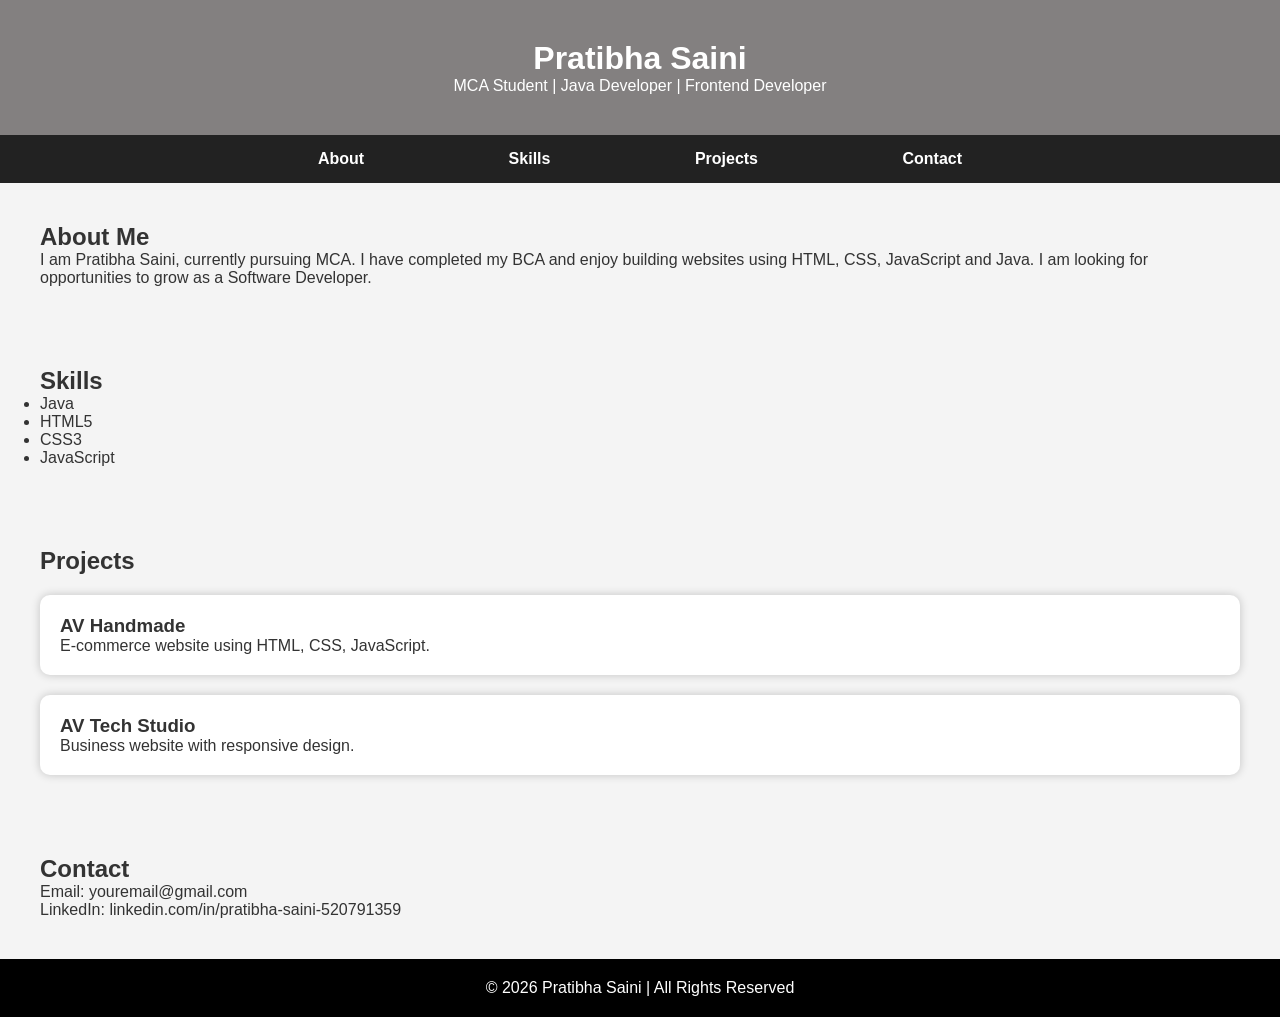
==== index.html @ 303714fa "messahe" ====
<!DOCTYPE html>
<html lang="en">
<head>
    <meta charset="UTF-8">
    <meta name="viewport" content="width=device-width, initial-scale=1.0">
    <title>Pratibha Saini | Portfolio</title>
    <link rel="stylesheet" href="style.css">
</head>
<body>

<header>
    <h1>Pratibha Saini</h1>
    <p>MCA Student | Java Developer | Frontend Developer</p>
</header>

<nav>
    <a href="#about">About</a>
    <a href="#skills">Skills</a>
    <a href="#projects">Projects</a>
    <a href="#contact">Contact</a>
</nav>

<section id="about">
    <h2>About Me</h2>
    <p>
        I am Pratibha Saini, currently pursuing MCA. I have completed my
        BCA and enjoy building websites using HTML, CSS, JavaScript and Java.
        I am looking for opportunities to grow as a Software Developer.
    </p>
</section>

<section id="skills">
    <h2>Skills</h2>
    <ul>
        <li>Java</li>
        <li>HTML5</li>
        <li>CSS3</li>
        <li>JavaScript</li>
    </ul>
</section>

<section id="projects">
    <h2>Projects</h2>

    <div class="card">
        <h3>AV Handmade</h3>
        <p>E-commerce website using HTML, CSS, JavaScript.</p>
    </div>

    <div class="card">
        <h3>AV Tech Studio</h3>
        <p>Business website with responsive design.</p>
    </div>

</section>

<section id="contact">
    <h2>Contact</h2>
    <p>Email: youremail@gmail.com</p>
    <p>LinkedIn: linkedin.com/in/pratibha-saini-520791359</p>
</section>

<footer>
    <p>© 2026 Pratibha Saini | All Rights Reserved</p>
</footer>

</body>
</html>
---- style.css ----
*{
    margin:0;
    padding:0;
    box-sizing:border-box;
    font-family:Arial,sans-serif;
}

body{
    background:#f4f4f4;
    color:#333;
}

header{
    background:#000;
    color:#fff;
    text-align:center;
    padding:40px;
    background-color: rgb(131, 128, 128);
}

nav{
    background:#222;
    text-align:center;
    padding:15px;
}

nav a{
    color:white;
    text-decoration:none;
    margin:70px;
    font-weight:bold;
}

section {
    padding:40px;
   
}

h2:hover{
    color:#000;
    margin-bottom:15px;
     background-color: rgb(78, 8, 8);
}

.card{
    background:white;
    padding:20px;
    margin-top:20px;
    border-radius:10px;
    box-shadow:0 0 10px rgba(0,0,0,.2);
}

footer{
    background:#000;
    color:white;
    text-align:center;
    padding:20px;
}
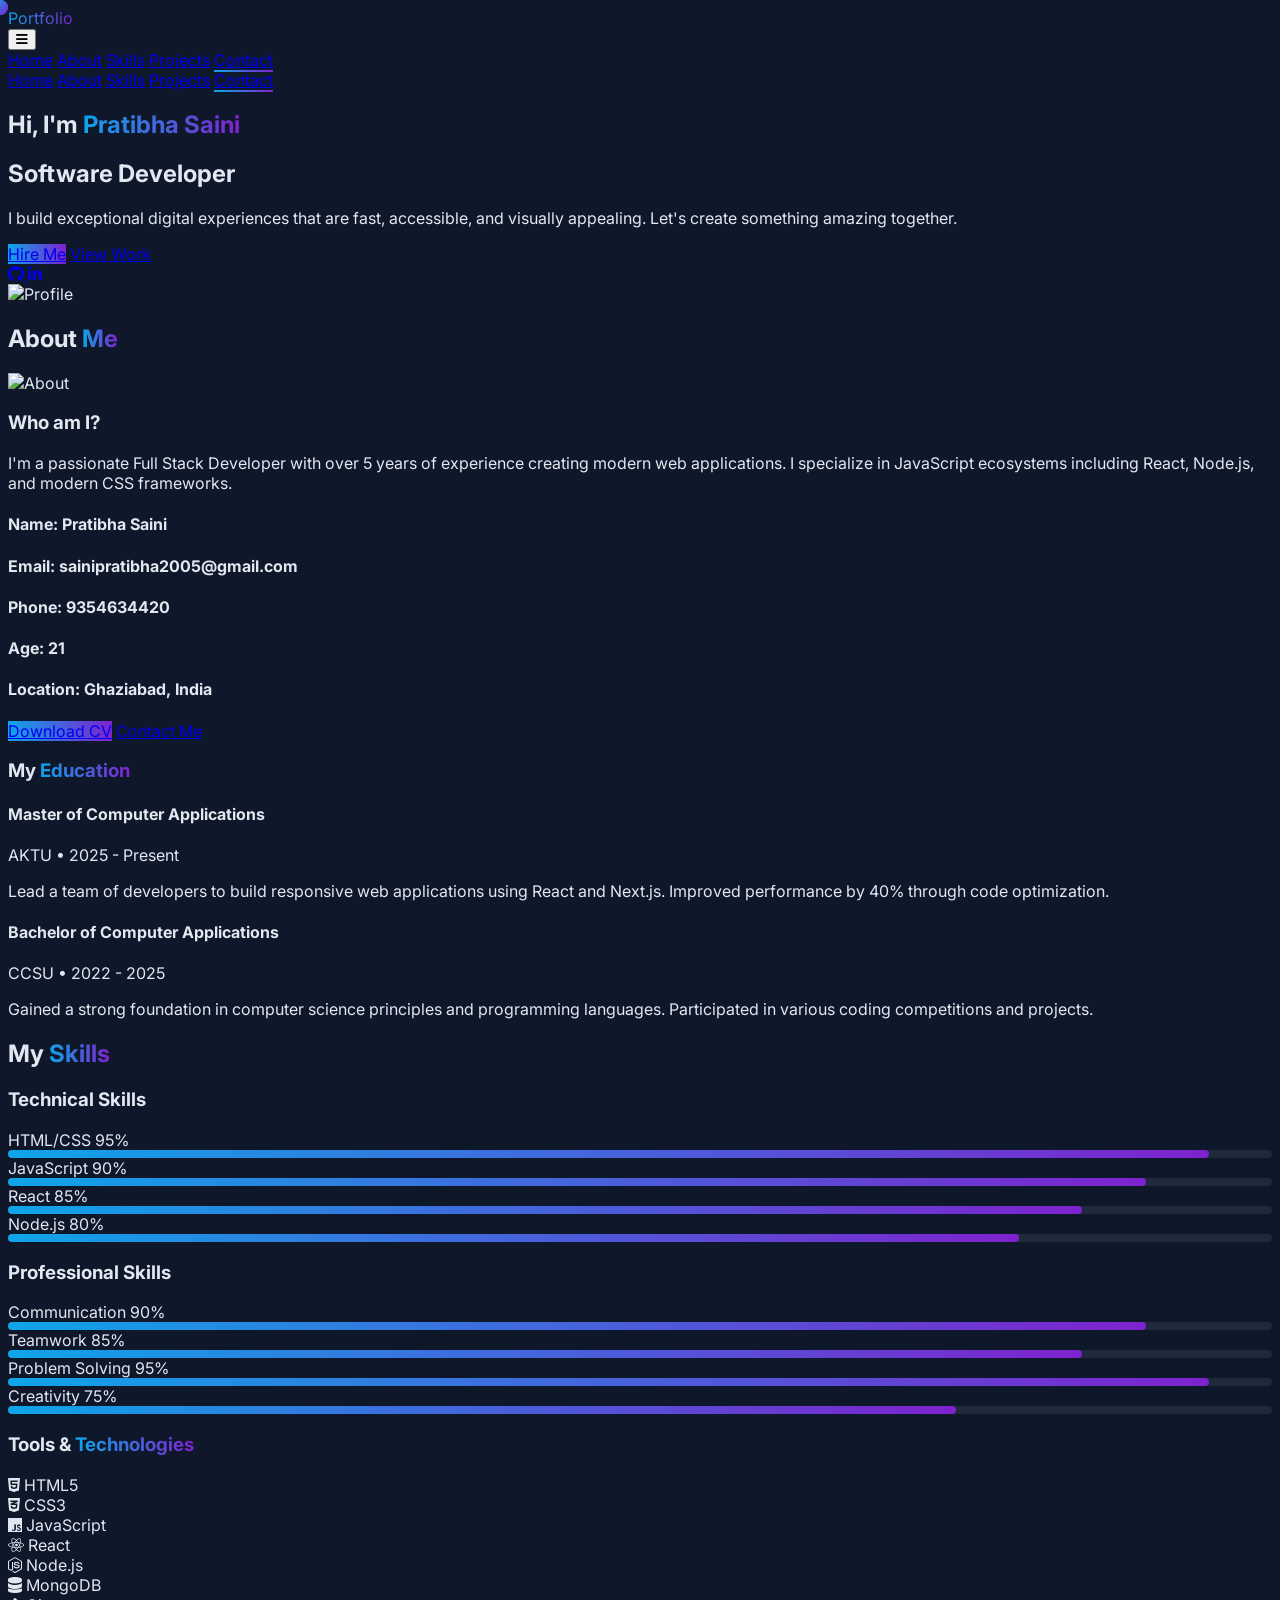
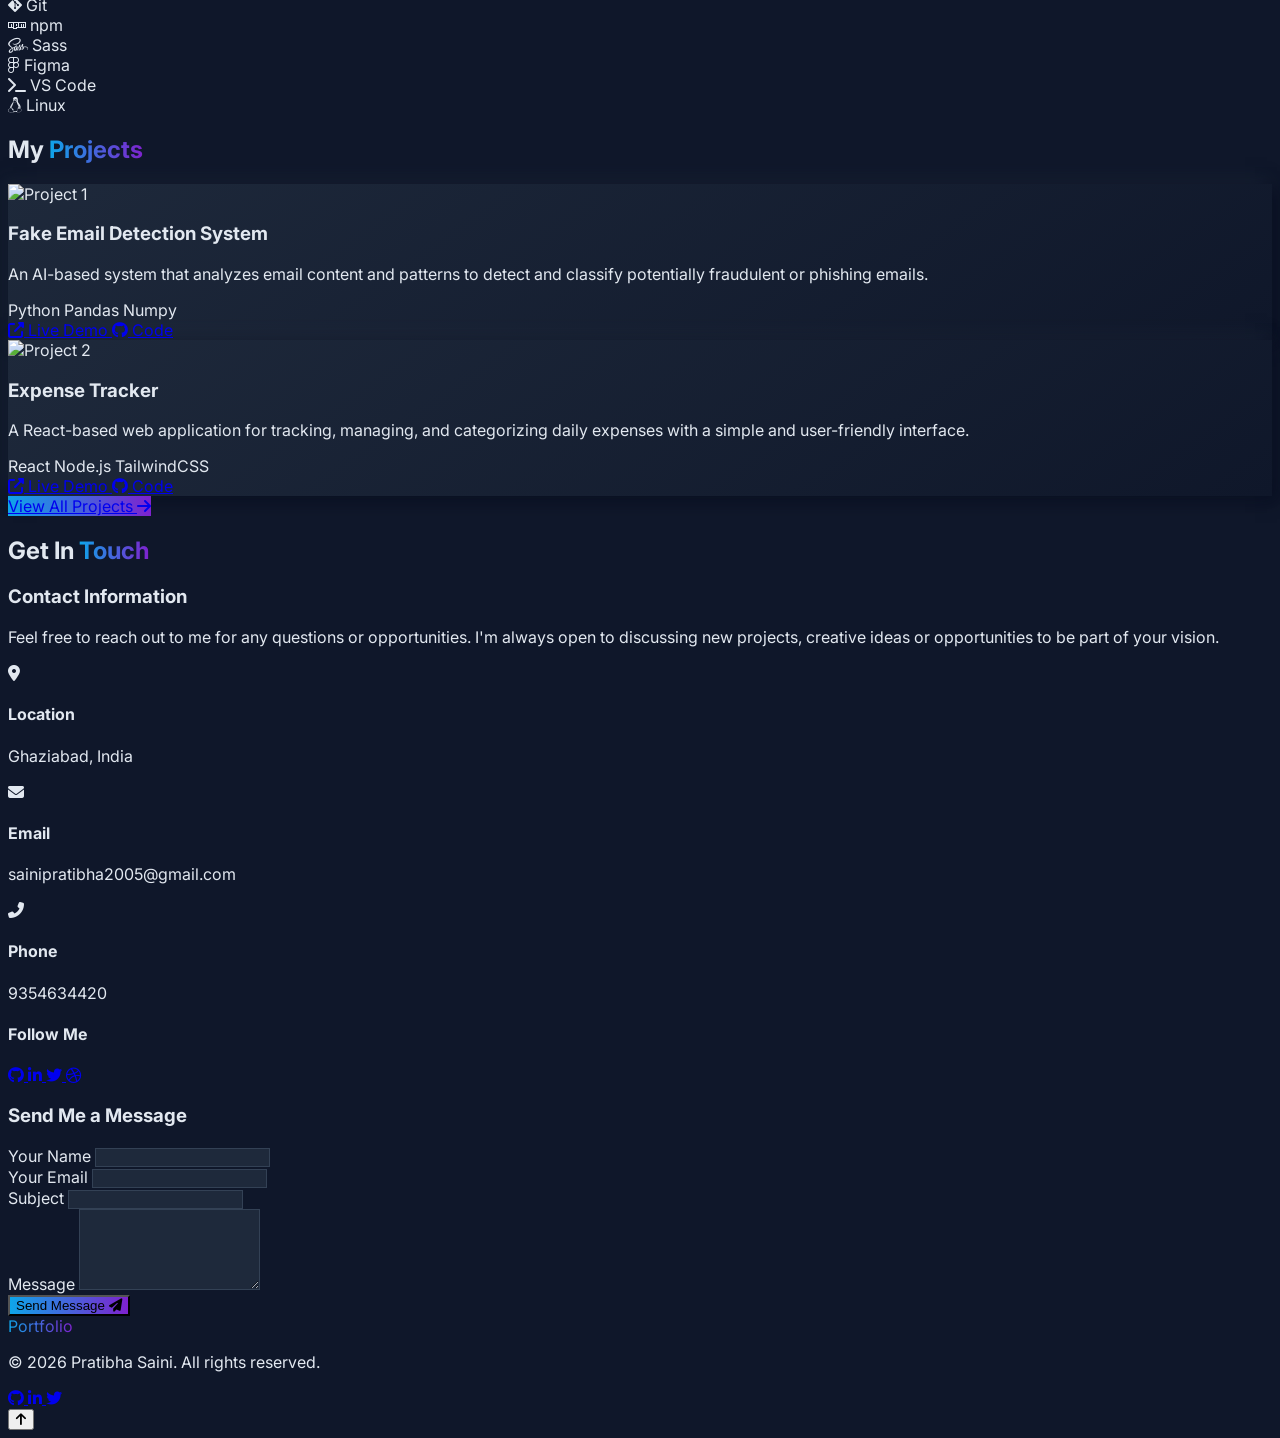
==== commit 8eb25649: "Add files via upload" ====
--- a/index.html
+++ b/index.html
@@ -1,68 +1,754 @@
 <!DOCTYPE html>
-<html lang="en">
+<html lang="en" class="scroll-smooth">
 <head>
     <meta charset="UTF-8">
     <meta name="viewport" content="width=device-width, initial-scale=1.0">
     <title>Pratibha Saini | Portfolio</title>
-    <link rel="stylesheet" href="style.css">
+    <script src="https://cdn.tailwindcss.com"></script>
+    <link rel="stylesheet" href="https://cdnjs.cloudflare.com/ajax/libs/font-awesome/6.4.0/css/all.min.css">
+    <script>
+        tailwind.config = {
+            darkMode: 'class',
+            theme: {
+                extend: {
+                    colors: {
+                        primary: '#0ea5e9',
+                        secondary: '#7e22ce',
+                        dark: '#0f172a',
+                        darker: '#020617',
+                    },
+                    fontFamily: {
+                        sans: ['Inter', 'sans-serif'],
+                    },
+                }
+            }
+        }
+    </script>
+    <style>
+        @import url('https://fonts.googleapis.com/css2?family=Inter:wght@300;400;500;600;700&display=swap');
+        
+        body {
+            font-family: 'Inter', sans-serif;
+            background-color: #0f172a;
+            color: #e2e8f0;
+        }
+        
+        .gradient-text {
+            background: linear-gradient(90deg, #0ea5e9, #7e22ce);
+            -webkit-background-clip: text;
+            background-clip: text;
+            color: transparent;
+        }
+        
+        .card-hover {
+            transition: all 0.3s ease;
+        }
+        
+        .card-hover:hover {
+            transform: translateY(-5px);
+            box-shadow: 0 10px 25px rgba(14, 165, 233, 0.2);
+        }
+        
+        .nav-link {
+            position: relative;
+        }
+        
+        .nav-link::after {
+            content: '';
+            position: absolute;
+            width: 0;
+            height: 2px;
+            bottom: -2px;
+            left: 0;
+            background: linear-gradient(90deg, #0ea5e9, #7e22ce);
+            transition: width 0.3s ease;
+        }
+        
+        .nav-link:hover::after {
+            width: 100%;
+        }
+        
+        .active::after {
+            width: 100%;
+        }
+        
+        .timeline-item::before {
+            content: '';
+            position: absolute;
+            width: 15px;
+            height: 15px;
+            border-radius: 50%;
+            left: -7.5px;
+            top: 0;
+            background: linear-gradient(135deg, #0ea5e9, #7e22ce);
+        }
+        
+        .skill-bar {
+            height: 8px;
+            border-radius: 4px;
+            background-color: #1e293b;
+        }
+        
+        .skill-progress {
+            height: 100%;
+            border-radius: 4px;
+            background: linear-gradient(90deg, #0ea5e9, #7e22ce);
+            transition: width 1s ease-in-out;
+        }
+        
+        .project-card {
+            background: linear-gradient(145deg, #1e293b, #0f172a);
+            box-shadow: 5px 5px 15px rgba(2, 6, 23, 0.5), 
+                        -5px -5px 15px rgba(30, 41, 59, 0.5);
+        }
+        
+        .contact-input {
+            background-color: #1e293b;
+            border: 1px solid #334155;
+            transition: all 0.3s ease;
+        }
+        
+        .contact-input:focus {
+            border-color: #0ea5e9;
+            box-shadow: 0 0 0 2px rgba(14, 165, 233, 0.2);
+        }
+        
+        .btn-primary {
+            background: linear-gradient(90deg, #0ea5e9, #7e22ce);
+            transition: all 0.3s ease;
+        }
+        
+        .btn-primary:hover {
+            transform: translateY(-2px);
+            box-shadow: 0 5px 15px rgba(14, 165, 233, 0.3);
+        }
+        
+        .social-icon {
+            transition: all 0.3s ease;
+        }
+        
+        .social-icon:hover {
+            transform: translateY(-3px);
+        }
+        
+        @keyframes float {
+            0%, 100% {
+                transform: translateY(0);
+            }
+            50% {
+                transform: translateY(-10px);
+            }
+        }
+        
+        .floating {
+            animation: float 3s ease-in-out infinite;
+        }
+    </style>
 </head>
-<body>
-
-<header>
-    <h1>Pratibha Saini</h1>
-    <p>MCA Student | Java Developer | Frontend Developer</p>
-</header>
-
-<nav>
-    <a href="#about">About</a>
-    <a href="#skills">Skills</a>
-    <a href="#projects">Projects</a>
-    <a href="#contact">Contact</a>
-</nav>
-
-<section id="about">
-    <h2>About Me</h2>
-    <p>
-        I am Pratibha Saini, currently pursuing MCA. I have completed my
-        BCA and enjoy building websites using HTML, CSS, JavaScript and Java.
-        I am looking for opportunities to grow as a Software Developer.
-    </p>
-</section>
-
-<section id="skills">
-    <h2>Skills</h2>
-    <ul>
-        <li>Java</li>
-        <li>HTML5</li>
-        <li>CSS3</li>
-        <li>JavaScript</li>
-    </ul>
-</section>
-
-<section id="projects">
-    <h2>Projects</h2>
-
-    <div class="card">
-        <h3>AV Handmade</h3>
-        <p>E-commerce website using HTML, CSS, JavaScript.</p>
-    </div>
-
-    <div class="card">
-        <h3>AV Tech Studio</h3>
-        <p>Business website with responsive design.</p>
-    </div>
-
-</section>
-
-<section id="contact">
-    <h2>Contact</h2>
-    <p>Email: youremail@gmail.com</p>
-    <p>LinkedIn: linkedin.com/in/pratibha-saini-520791359</p>
-</section>
-
-<footer>
-    <p>© 2026 Pratibha Saini | All Rights Reserved</p>
-</footer>
-
+<body class="bg-dark text-slate-200">
+    <!-- Navigation -->
+    <nav class="fixed w-full bg-darker/80 backdrop-blur-sm z-50 shadow-lg">
+        <div class="container mx-auto px-6 py-4">
+            <div class="flex justify-between items-center">
+                <a href="#" class="text-2xl font-bold gradient-text">Portfolio</a>
+                
+                <!-- Mobile menu button -->
+                <div class="md:hidden">
+                    <button id="menu-toggle" class="text-slate-200 hover:text-primary focus:outline-none">
+                        <i class="fas fa-bars text-2xl"></i>
+                    </button>
+                </div>
+                
+                <!-- Desktop Menu -->
+                <div class="hidden md:flex space-x-8">
+                    <a href="#home" class="nav-link active">Home</a>
+                    <a href="#about" class="nav-link">About</a>
+                    <a href="#skills" class="nav-link">Skills</a>
+                    <a href="#projects" class="nav-link">Projects</a>
+                    <a href="#contact" class="nav-link">Contact</a>
+                </div>
+            </div>
+            
+            <!-- Mobile Menu -->
+            <div id="mobile-menu" class="hidden md:hidden mt-4 pb-2">
+                <a href="#home" class="block py-2 nav-link active">Home</a>
+                <a href="#about" class="block py-2 nav-link">About</a>
+                <a href="#skills" class="block py-2 nav-link">Skills</a>
+                <a href="#projects" class="block py-2 nav-link">Projects</a>
+                <a href="#contact" class="block py-2 nav-link">Contact</a>
+            </div>
+        </div>
+    </nav>
+    
+    <!-- Hero Section -->
+    <section id="home" class="min-h-screen flex items-center pt-20">
+        <div class="container mx-auto px-6 flex flex-col md:flex-row items-center justify-between">
+            <div class="md:w-1/2 mb-12 md:mb-0">
+                <h1 class="text-4xl md:text-6xl font-bold mb-4">Hi, I'm <span class="gradient-text">Pratibha Saini</span></h1>
+                <h2 class="text-2xl md:text-3xl font-semibold mb-6 text-slate-300">Software Developer</h2>
+                <p class="text-lg mb-8 text-slate-400 max-w-lg">
+                    I build exceptional digital experiences that are fast, accessible, and visually appealing. 
+                    Let's create something amazing together.
+                </p>
+                <div class="flex space-x-4">
+                    <a href="#contact" class="px-6 py-3 rounded-full btn-primary font-medium">Hire Me</a>
+                    <a href="#projects" class="px-6 py-3 rounded-full border border-primary text-primary font-medium hover:bg-primary/10 transition">View Work</a>
+                </div>
+                <div class="flex mt-8 space-x-4">
+                    <a href="https://github.com/pratibhasaini2005" class="social-icon text-xl w-10 h-10 flex items-center justify-center rounded-full bg-slate-800 hover:bg-primary">
+                        <i class="fab fa-github"></i>
+                    </a>
+                    <a href="https://www.linkedin.com/in/pratibha-saini-520791359" class="social-icon text-xl w-10 h-10 flex items-center justify-center rounded-full bg-slate-800 hover:bg-blue-600">
+                        <i class="fab fa-linkedin-in"></i>
+                    </a>
+                </div>
+            </div>
+            <div class="md:w-1/2 flex justify-center">
+                <div class="relative w-64 h-64 md:w-80 md:h-80 lg:w-96 lg:h-96">
+                    <div class="absolute inset-0 rounded-full bg-gradient-to-br from-primary to-secondary blur-xl opacity-20"></div>
+                    <img src="Images/logo1.png" 
+                         alt="Profile" 
+                         class="relative w-full h-full object-cover rounded-full border-4 border-slate-800 floating">
+                </div>
+            </div>
+        </div>
+    </section>
+    
+    <!-- About Section -->
+    <section id="about" class="py-20 bg-darker">
+        <div class="container mx-auto px-6">
+            <div class="text-center mb-16">
+                <h2 class="text-3xl md:text-4xl font-bold mb-4">About <span class="gradient-text">Me</span></h2>
+                <div class="w-20 h-1 bg-gradient-to-r from-primary to-secondary mx-auto"></div>
+            </div>
+            
+            <div class="flex flex-col md:flex-row items-center">
+                <div class="md:w-1/3 mb-8 md:mb-0 flex justify-center">
+                    <div class="relative w-64 h-64">
+                        <div class="absolute inset-0 rounded-2xl bg-gradient-to-br from-primary to-secondary blur-xl opacity-20"></div>
+                        <img src="Images/logo1.png" 
+                             alt="About" 
+                             class="relative w-full h-full object-cover rounded-2xl border-4 border-slate-800">
+                    </div>
+                </div>
+                
+                <div class="md:w-2/3 md:pl-12">
+                    <h3 class="text-2xl font-bold mb-6">Who am I?</h3>
+                    <p class="text-slate-400 mb-6">
+                        I'm a passionate Full Stack Developer with over 5 years of experience creating modern web applications. 
+                        I specialize in JavaScript ecosystems including React, Node.js, and modern CSS frameworks.
+                    </p>
+                    
+                    <div class="grid grid-cols-1 md:grid-cols-2 gap-6 mb-8">
+                        <div>
+                            <h4 class="font-semibold mb-2">Name: <span class="text-slate-300">Pratibha Saini</span></h4>
+                            <h4 class="font-semibold mb-2">Email: <span class="text-slate-300">sainipratibha2005@gmail.com</span></h4>
+                            <h4 class="font-semibold mb-2">Phone: <span class="text-slate-300">9354634420</span></h4>
+                        </div>
+                        <div>
+                            <h4 class="font-semibold mb-2">Age: <span class="text-slate-300">21</span></h4>
+                            <h4 class="font-semibold mb-2">Location: <span class="text-slate-300">Ghaziabad, India</span></h4>
+                        </div>
+                    </div>
+                    
+                    <div class="flex space-x-4">
+                        <a href="resume/Pratibha Resume.pdf" class="px-6 py-3 rounded-full btn-primary font-medium">Download CV</a>
+                        <a href="#contact" class="px-6 py-3 rounded-full border border-primary text-primary font-medium hover:bg-primary/10 transition">Contact Me</a>
+                    </div>
+                </div>
+            </div>
+            
+            <!-- Experience Timeline -->
+            <div class="mt-20">
+                <h3 class="text-2xl font-bold mb-8 text-center">My <span class="gradient-text">Education</span></h3>
+                
+                <div class="relative max-w-3xl mx-auto">
+                    <div class="absolute left-1/2 h-full w-0.5 bg-slate-700 transform -translate-x-1/2"></div>
+                    
+                    <div class="mb-8 flex justify-between items-center w-full timeline-item">
+                        <div class="order-1 w-5/12"></div>
+                        <div class="order-1 w-5/12 px-4 py-4 bg-slate-800 rounded-lg shadow-lg">
+                            <h4 class="text-lg font-bold mb-2">Master of Computer Applications</h4>
+                            <p class="text-sm text-slate-400 mb-2">AKTU • 2025 - Present</p>
+                            <p class="text-slate-300">
+                                Lead a team of developers to build responsive web applications using React and Next.js. 
+                                Improved performance by 40% through code optimization.
+                            </p>
+                        </div>
+                    </div>
+                    
+                    <div class="mb-8 flex justify-between items-center w-full timeline-item">
+                        <div class="order-1 w-5/12 px-4 py-4 bg-slate-800 rounded-lg shadow-lg">
+                            <h4 class="text-lg font-bold mb-2">Bachelor of Computer Applications</h4>
+                            <p class="text-sm text-slate-400 mb-2">CCSU • 2022 - 2025</p>
+                            <p class="text-slate-300">
+                                Gained a strong foundation in computer science principles and programming languages. 
+                                Participated in various coding competitions and projects.
+                            </p>
+                        </div>
+                        <div class="order-1 w-5/12"></div>
+                    </div>
+                </div>
+            </div>
+        </div>
+    </section>
+    
+    <!-- Skills Section -->
+    <section id="skills" class="py-20 bg-dark">
+        <div class="container mx-auto px-6">
+            <div class="text-center mb-16">
+                <h2 class="text-3xl md:text-4xl font-bold mb-4">My <span class="gradient-text">Skills</span></h2>
+                <div class="w-20 h-1 bg-gradient-to-r from-primary to-secondary mx-auto"></div>
+            </div>
+            
+            <div class="grid grid-cols-1 md:grid-cols-2 gap-12">
+                <div>
+                    <h3 class="text-2xl font-bold mb-6">Technical Skills</h3>
+                    
+                    <div class="space-y-6">
+                        <div>
+                            <div class="flex justify-between mb-2">
+                                <span class="font-medium">HTML/CSS</span>
+                                <span>95%</span>
+                            </div>
+                            <div class="skill-bar">
+                                <div class="skill-progress" style="width: 95%"></div>
+                            </div>
+                        </div>
+                        
+                        <div>
+                            <div class="flex justify-between mb-2">
+                                <span class="font-medium">JavaScript</span>
+                                <span>90%</span>
+                            </div>
+                            <div class="skill-bar">
+                                <div class="skill-progress" style="width: 90%"></div>
+                            </div>
+                        </div>
+                        
+                        <div>
+                            <div class="flex justify-between mb-2">
+                                <span class="font-medium">React</span>
+                                <span>85%</span>
+                            </div>
+                            <div class="skill-bar">
+                                <div class="skill-progress" style="width: 85%"></div>
+                            </div>
+                        </div>
+                        
+                        <div>
+                            <div class="flex justify-between mb-2">
+                                <span class="font-medium">Node.js</span>
+                                <span>80%</span>
+                            </div>
+                            <div class="skill-bar">
+                                <div class="skill-progress" style="width: 80%"></div>
+                            </div>
+                        </div>
+                    </div>
+                </div>
+                
+                <div>
+                    <h3 class="text-2xl font-bold mb-6">Professional Skills</h3>
+                    
+                    <div class="space-y-6">
+                        <div>
+                            <div class="flex justify-between mb-2">
+                                <span class="font-medium">Communication</span>
+                                <span>90%</span>
+                            </div>
+                            <div class="skill-bar">
+                                <div class="skill-progress" style="width: 90%"></div>
+                            </div>
+                        </div>
+                        
+                        <div>
+                            <div class="flex justify-between mb-2">
+                                <span class="font-medium">Teamwork</span>
+                                <span>85%</span>
+                            </div>
+                            <div class="skill-bar">
+                                <div class="skill-progress" style="width: 85%"></div>
+                            </div>
+                        </div>
+                        
+                        <div>
+                            <div class="flex justify-between mb-2">
+                                <span class="font-medium">Problem Solving</span>
+                                <span>95%</span>
+                            </div>
+                            <div class="skill-bar">
+                                <div class="skill-progress" style="width: 95%"></div>
+                            </div>
+                        </div>
+                        
+                        <div>
+                            <div class="flex justify-between mb-2">
+                                <span class="font-medium">Creativity</span>
+                                <span>75%</span>
+                            </div>
+                            <div class="skill-bar">
+                                <div class="skill-progress" style="width: 75%"></div>
+                            </div>
+                        </div>
+                    </div>
+                </div>
+            </div>
+            
+            <!-- Tools & Technologies -->
+            <div class="mt-16">
+                <h3 class="text-2xl font-bold mb-8 text-center">Tools & <span class="gradient-text">Technologies</span></h3>
+                
+                <div class="grid grid-cols-2 sm:grid-cols-3 md:grid-cols-4 lg:grid-cols-6 gap-6">
+                    <div class="flex flex-col items-center p-6 bg-slate-800 rounded-lg card-hover">
+                        <i class="fab fa-html5 text-4xl text-orange-500 mb-2"></i>
+                        <span>HTML5</span>
+                    </div>
+                    <div class="flex flex-col items-center p-6 bg-slate-800 rounded-lg card-hover">
+                        <i class="fab fa-css3-alt text-4xl text-blue-500 mb-2"></i>
+                        <span>CSS3</span>
+                    </div>
+                    <div class="flex flex-col items-center p-6 bg-slate-800 rounded-lg card-hover">
+                        <i class="fab fa-js text-4xl text-yellow-400 mb-2"></i>
+                        <span>JavaScript</span>
+                    </div>
+                    <div class="flex flex-col items-center p-6 bg-slate-800 rounded-lg card-hover">
+                        <i class="fab fa-react text-4xl text-blue-400 mb-2"></i>
+                        <span>React</span>
+                    </div>
+                    <div class="flex flex-col items-center p-6 bg-slate-800 rounded-lg card-hover">
+                        <i class="fab fa-node-js text-4xl text-green-500 mb-2"></i>
+                        <span>Node.js</span>
+                    </div>
+                    <div class="flex flex-col items-center p-6 bg-slate-800 rounded-lg card-hover">
+                        <i class="fas fa-database text-4xl text-blue-300 mb-2"></i>
+                        <span>MongoDB</span>
+                    </div>
+                    <div class="flex flex-col items-center p-6 bg-slate-800 rounded-lg card-hover">
+                        <i class="fab fa-git-alt text-4xl text-orange-600 mb-2"></i>
+                        <span>Git</span>
+                    </div>
+                    <div class="flex flex-col items-center p-6 bg-slate-800 rounded-lg card-hover">
+                        <i class="fab fa-npm text-4xl text-red-500 mb-2"></i>
+                        <span>npm</span>
+                    </div>
+                    <div class="flex flex-col items-center p-6 bg-slate-800 rounded-lg card-hover">
+                        <i class="fab fa-sass text-4xl text-pink-500 mb-2"></i>
+                        <span>Sass</span>
+                    </div>
+                    <div class="flex flex-col items-center p-6 bg-slate-800 rounded-lg card-hover">
+                        <i class="fab fa-figma text-4xl text-purple-500 mb-2"></i>
+                        <span>Figma</span>
+                    </div>
+                    <div class="flex flex-col items-center p-6 bg-slate-800 rounded-lg card-hover">
+                        <i class="fas fa-terminal text-4xl text-gray-300 mb-2"></i>
+                        <span>VS Code</span>
+                    </div>
+                    <div class="flex flex-col items-center p-6 bg-slate-800 rounded-lg card-hover">
+                        <i class="fab fa-linux text-4xl text-white mb-2"></i>
+                        <span>Linux</span>
+                    </div>
+                </div>
+            </div>
+        </div>
+    </section>
+    
+    <!-- Projects Section -->
+    <section id="projects" class="py-20 bg-darker">
+        <div class="container mx-auto px-6">
+            <div class="text-center mb-16">
+                <h2 class="text-3xl md:text-4xl font-bold mb-4">My <span class="gradient-text">Projects</span></h2>
+                <div class="w-20 h-1 bg-gradient-to-r from-primary to-secondary mx-auto"></div>
+            </div>
+            
+            <div class="grid grid-cols-1 md:grid-cols-2 lg:grid-cols-3 gap-8">
+                <!-- Project 1 -->
+                <div class="project-card rounded-xl overflow-hidden card-hover">
+                    <div class="h-48 overflow-hidden">
+                        <img src="images/project 1.jpg" 
+                             alt="Project 1" 
+                             class="w-full h-full object-cover">
+                    </div>
+                    <div class="p-6">
+                        <h3 class="text-xl font-bold mb-2">Fake Email Detection System</h3>
+                        <p class="text-slate-400 mb-4">
+                            An AI-based system that analyzes email content and patterns to detect and classify potentially fraudulent or phishing emails.
+                        </p>
+                        <div class="flex flex-wrap gap-2 mb-4">
+                            <span class="px-3 py-1 bg-slate-700 rounded-full text-sm">Python</span>
+                            <span class="px-3 py-1 bg-slate-700 rounded-full text-sm">Pandas</span>
+                            <span class="px-3 py-1 bg-slate-700 rounded-full text-sm">Numpy</span>
+                        </div>
+                        <div class="flex space-x-3">
+                            <a href="#" class="text-primary hover:text-secondary">
+                                <i class="fas fa-external-link-alt"></i> Live Demo
+                            </a>
+                            <a href="#" class="text-primary hover:text-secondary">
+                                <i class="fab fa-github"></i> Code
+                            </a>
+                        </div>
+                    </div>
+                </div>
+                
+                <!-- Project 2 -->
+                <div class="project-card rounded-xl overflow-hidden card-hover">
+                    <div class="h-48 overflow-hidden">
+                        <img src="images/project 2.png" 
+                             alt="Project 2" 
+                             class="w-full h-full object-cover">
+                    </div>
+                    <div class="p-6">
+                        <h3 class="text-xl font-bold mb-2">Expense Tracker</h3>
+                        <p class="text-slate-400 mb-4">
+                            A React-based web application for tracking, managing, and categorizing daily expenses with a simple and user-friendly interface.
+                        </p>
+                        <div class="flex flex-wrap gap-2 mb-4">
+                            <span class="px-3 py-1 bg-slate-700 rounded-full text-sm">React</span>
+                            <span class="px-3 py-1 bg-slate-700 rounded-full text-sm">Node.js</span>
+                            <span class="px-3 py-1 bg-slate-700 rounded-full text-sm">TailwindCSS</span>
+                        </div>
+                        <div class="flex space-x-3">
+                            <a href="https://expense-tracker-client-ljs9.onrender.com/" class="text-primary hover:text-secondary">
+                                <i class="fas fa-external-link-alt"></i> Live Demo
+                            </a>
+                            <a href="#" class="text-primary hover:text-secondary">
+                                <i class="fab fa-github"></i> Code
+                            </a>
+                        </div>
+                    </div>
+                </div>
+            </div>
+            
+            <div class="text-center mt-12">
+                <a href="#" class="px-8 py-3 rounded-full btn-primary font-medium inline-flex items-center">
+                    View All Projects <i class="fas fa-arrow-right ml-2"></i>
+                </a>
+            </div>
+        </div>
+    </section>
+    
+    <!-- Contact Section -->
+    <section id="contact" class="py-20 bg-dark">
+        <div class="container mx-auto px-6">
+            <div class="text-center mb-16">
+                <h2 class="text-3xl md:text-4xl font-bold mb-4">Get In <span class="gradient-text">Touch</span></h2>
+                <div class="w-20 h-1 bg-gradient-to-r from-primary to-secondary mx-auto"></div>
+            </div>
+            
+            <div class="grid grid-cols-1 lg:grid-cols-2 gap-12">
+                <div>
+                    <h3 class="text-2xl font-bold mb-6">Contact Information</h3>
+                    <p class="text-slate-400 mb-8">
+                        Feel free to reach out to me for any questions or opportunities. 
+                        I'm always open to discussing new projects, creative ideas or opportunities to be part of your vision.
+                    </p>
+                    
+                    <div class="space-y-6">
+                        <div class="flex items-start">
+                            <div class="bg-slate-800 p-3 rounded-full mr-4">
+                                <i class="fas fa-map-marker-alt text-primary text-xl"></i>
+                            </div>
+                            <div>
+                                <h4 class="font-bold mb-1">Location</h4>
+                                <p class="text-slate-400">Ghaziabad, India</p>
+                            </div>
+                        </div>
+                        
+                        <div class="flex items-start">
+                            <div class="bg-slate-800 p-3 rounded-full mr-4">
+                                <i class="fas fa-envelope text-primary text-xl"></i>
+                            </div>
+                            <div>
+                                <h4 class="font-bold mb-1">Email</h4>
+                                <p class="text-slate-400">sainipratibha2005@gmail.com</p>
+                            </div>
+                        </div>
+                        
+                        <div class="flex items-start">
+                            <div class="bg-slate-800 p-3 rounded-full mr-4">
+                                <i class="fas fa-phone-alt text-primary text-xl"></i>
+                            </div>
+                            <div>
+                                <h4 class="font-bold mb-1">Phone</h4>
+                                <p class="text-slate-400">9354634420</p>
+                            </div>
+                        </div>
+                    </div>
+                    
+                    <div class="mt-8">
+                        <h4 class="font-bold mb-4">Follow Me</h4>
+                        <div class="flex space-x-4">
+                            <a href="#" class="social-icon w-12 h-12 flex items-center justify-center rounded-full bg-slate-800 hover:bg-primary">
+                                <i class="fab fa-github text-xl"></i>
+                            </a>
+                            <a href="#" class="social-icon w-12 h-12 flex items-center justify-center rounded-full bg-slate-800 hover:bg-blue-600">
+                                <i class="fab fa-linkedin-in text-xl"></i>
+                            </a>
+                            <a href="#" class="social-icon w-12 h-12 flex items-center justify-center rounded-full bg-slate-800 hover:bg-blue-400">
+                                <i class="fab fa-twitter text-xl"></i>
+                            </a>
+                            <a href="#" class="social-icon w-12 h-12 flex items-center justify-center rounded-full bg-slate-800 hover:bg-pink-600">
+                                <i class="fab fa-dribbble text-xl"></i>
+                            </a>
+                        </div>
+                    </div>
+                </div>
+                
+                <div>
+                    <h3 class="text-2xl font-bold mb-6">Send Me a Message</h3>
+                    <form class="space-y-6">
+                        <div class="grid grid-cols-1 md:grid-cols-2 gap-6">
+                            <div>
+                                <label for="name" class="block mb-2 font-medium">Your Name</label>
+                                <input type="text" id="name" class="w-full px-4 py-3 rounded-lg contact-input focus:outline-none" required>
+                            </div>
+                            <div>
+                                <label for="email" class="block mb-2 font-medium">Your Email</label>
+                                <input type="email" id="email" class="w-full px-4 py-3 rounded-lg contact-input focus:outline-none" required>
+                            </div>
+                        </div>
+                        <div>
+                            <label for="subject" class="block mb-2 font-medium">Subject</label>
+                            <input type="text" id="subject" class="w-full px-4 py-3 rounded-lg contact-input focus:outline-none" required>
+                        </div>
+                        <div>
+                            <label for="message" class="block mb-2 font-medium">Message</label>
+                            <textarea id="message" rows="5" class="w-full px-4 py-3 rounded-lg contact-input focus:outline-none" required></textarea>
+                        </div>
+                        <button type="submit" class="px-8 py-3 rounded-full btn-primary font-medium w-full">
+                            Send Message <i class="fas fa-paper-plane ml-2"></i>
+                        </button>
+                    </form>
+                </div>
+            </div>
+        </div>
+    </section>
+    
+    <!-- Footer -->
+    <footer class="bg-darker py-12">
+        <div class="container mx-auto px-6">
+            <div class="flex flex-col md:flex-row justify-between items-center">
+                <div class="mb-6 md:mb-0">
+                    <a href="#" class="text-2xl font-bold gradient-text">Portfolio</a>
+                    <p class="text-slate-400 mt-2">© 2026 Pratibha Saini. All rights reserved.</p>
+                </div>
+                
+                <div class="flex space-x-6">
+                    <a href="https://github.com/pratibhasaini2005" class="text-slate-400 hover:text-primary transition">
+                        <i class="fab fa-github text-xl"></i>
+                    </a>
+                    <a href="https://www.linkedin.com/in/pratibha-saini-520791359" class="text-slate-400 hover:text-blue-600 transition">
+                        <i class="fab fa-linkedin-in text-xl"></i>
+                    </a>
+                    <a href="#" class="text-slate-400 hover:text-blue-400 transition">
+                        <i class="fab fa-twitter text-xl"></i>
+                    </a>
+                </div>
+            </div>
+            
+        </div>
+    </footer>
+    
+    <!-- Back to Top Button -->
+    <button id="back-to-top" class="fixed bottom-8 right-8 w-12 h-12 bg-primary rounded-full flex items-center justify-center text-white shadow-lg hidden">
+        <i class="fas fa-arrow-up"></i>
+    </button>
+    
+    <script>
+        // Mobile menu toggle
+        const menuToggle = document.getElementById('menu-toggle');
+        const mobileMenu = document.getElementById('mobile-menu');
+        
+        menuToggle.addEventListener('click', () => {
+            mobileMenu.classList.toggle('hidden');
+        });
+        
+        // Smooth scrolling for navigation links
+        document.querySelectorAll('a[href^="#"]').forEach(anchor => {
+            anchor.addEventListener('click', function(e) {
+                e.preventDefault();
+                
+                const targetId = this.getAttribute('href');
+                const targetElement = document.querySelector(targetId);
+                
+                if (targetElement) {
+                    window.scrollTo({
+                        top: targetElement.offsetTop - 80,
+                        behavior: 'smooth'
+                    });
+                    
+                    // Close mobile menu if open
+                    if (!mobileMenu.classList.contains('hidden')) {
+                        mobileMenu.classList.add('hidden');
+                    }
+                    
+                    // Update active link
+                    document.querySelectorAll('.nav-link').forEach(link => {
+                        link.classList.remove('active');
+                    });
+                    this.classList.add('active');
+                }
+            });
+        });
+        
+        // Update active link on scroll
+        window.addEventListener('scroll', () => {
+            const scrollPosition = window.scrollY;
+            
+            document.querySelectorAll('section').forEach(section => {
+                const sectionTop = section.offsetTop - 100;
+                const sectionHeight = section.offsetHeight;
+                const sectionId = section.getAttribute('id');
+                
+                if (scrollPosition >= sectionTop && scrollPosition < sectionTop + sectionHeight) {
+                    document.querySelectorAll('.nav-link').forEach(link => {
+                        link.classList.remove('active');
+                        if (link.getAttribute('href') === `#${sectionId}`) {
+                            link.classList.add('active');
+                        }
+                    });
+                }
+            });
+            
+            // Show/hide back to top button
+            const backToTopButton = document.getElementById('back-to-top');
+            if (scrollPosition > 300) {
+                backToTopButton.classList.remove('hidden');
+            } else {
+                backToTopButton.classList.add('hidden');
+            }
+        });
+        
+        // Back to top button
+        document.getElementById('back-to-top').addEventListener('click', () => {
+            window.scrollTo({
+                top: 0,
+                behavior: 'smooth'
+            });
+        });
+        
+        // Animate skill bars on scroll
+        const animateSkillBars = () => {
+            const skillBars = document.querySelectorAll('.skill-progress');
+            const skillsSection = document.getElementById('skills');
+            const skillsSectionTop = skillsSection.offsetTop;
+            const windowHeight = window.innerHeight;
+            
+            if (window.scrollY > skillsSectionTop - windowHeight + 200) {
+                skillBars.forEach(bar => {
+                    const width = bar.style.width;
+                    bar.style.width = '0';
+                    setTimeout(() => {
+                        bar.style.width = width;
+                    }, 100);
+                });
+                
+                // Remove event listener after animation
+                window.removeEventListener('scroll', animateSkillBars);
+            }
+        };
+        
+        window.addEventListener('scroll', animateSkillBars);
+    </script>
 </body>
 </html>
